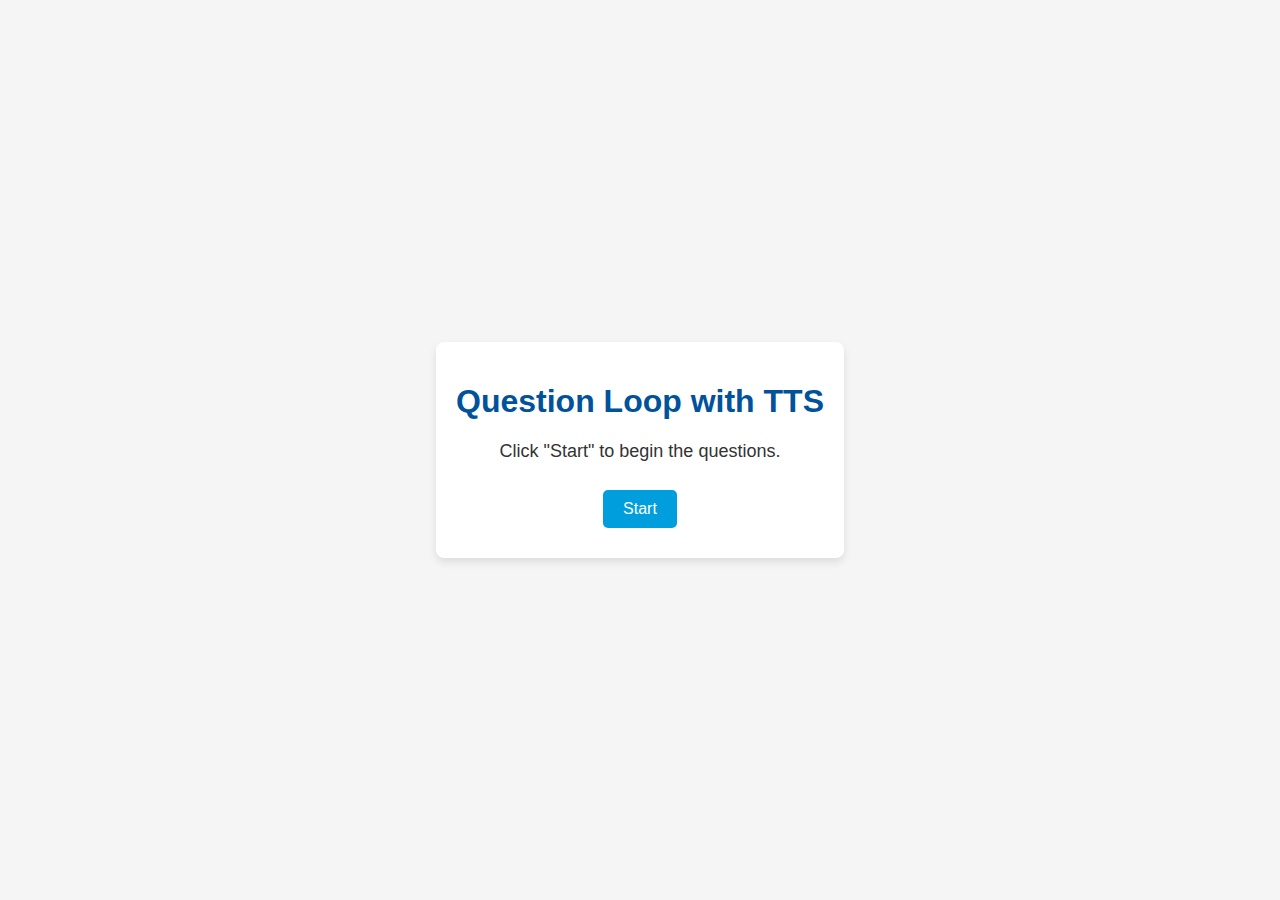
==== templates/index.html @ 54d4b464 "The TTS working fine and in loop" ====
<!DOCTYPE html>
<html lang="en">
<head>
    <meta charset="UTF-8">
    <meta name="viewport" content="width=device-width, initial-scale=1.0">
    <title>Question Loop with TTS</title>
    <link rel="stylesheet" href="/static/styles.css">
</head>
<body>
    <div class="container">
        <h1>Question Loop with TTS</h1>
        <p id="question">Click "Start" to begin the questions.</p>
        <button id="startButton">Start</button>
        <div id="audioPlayer"></div>
    </div>
    <script src="/static/scripts.js"></script>
</body>
</html>
---- static/styles.css ----
body {
    font-family: Arial, sans-serif;
    background-color: #f5f5f5;
    color: #333;
    margin: 0;
    padding: 0;
    display: flex;
    justify-content: center;
    align-items: center;
    height: 100vh;
}

.container {
    text-align: center;
    background-color: white;
    padding: 20px;
    border-radius: 8px;
    box-shadow: 0 4px 8px rgba(0, 0, 0, 0.1);
}

h1 {
    color: #00529B; /* MetLife blue */
}

button {
    background-color: #009EDD; /* MetLife teal */
    color: white;
    border: none;
    padding: 10px 20px;
    margin: 10px;
    border-radius: 5px;
    cursor: pointer;
    font-size: 16px;
}

button:disabled {
    background-color: #cccccc;
}

p {
    margin-top: 20px;
    font-size: 18px;
}
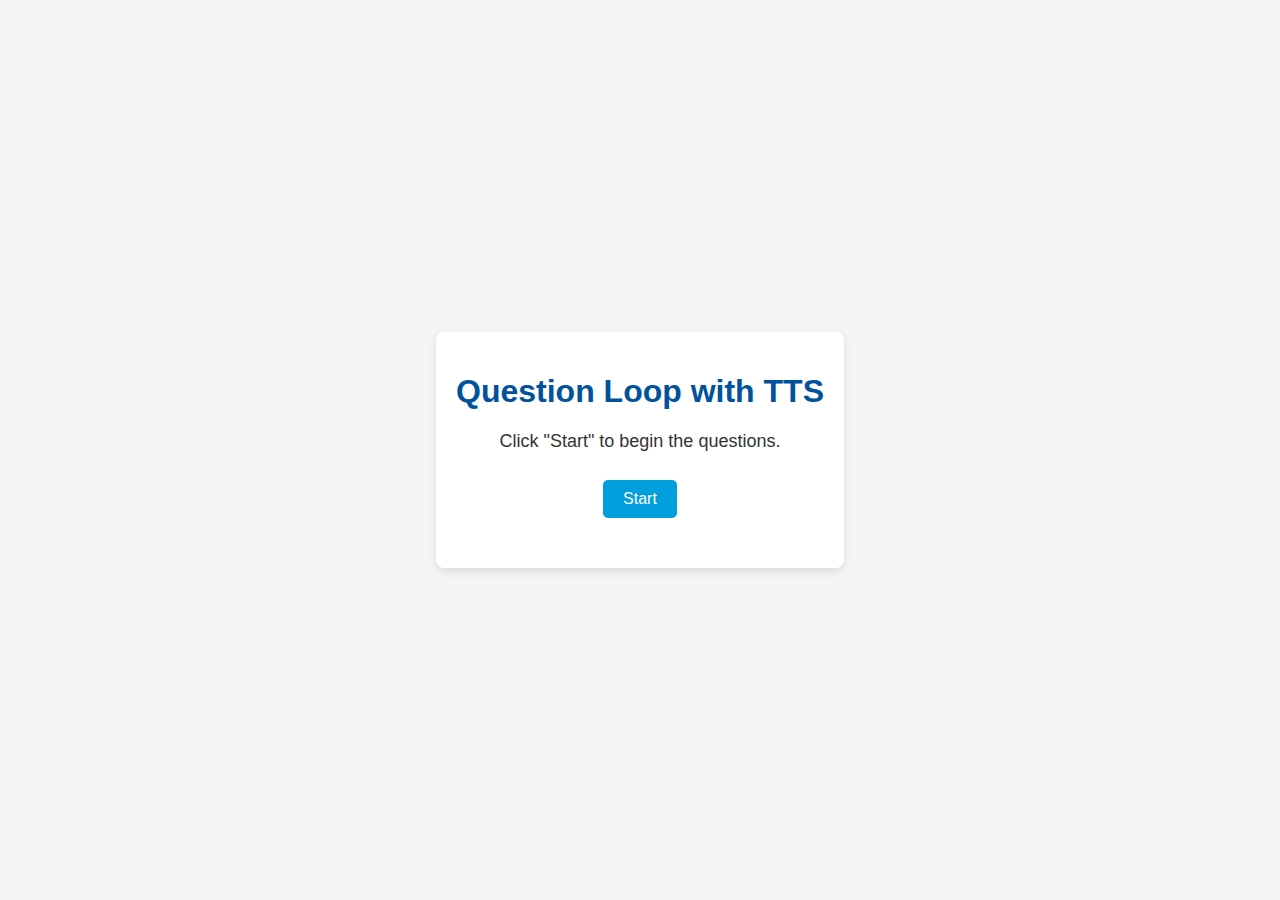
==== commit ceb1d3d8: "Clearnig files" ====
--- a/templates/index.html
+++ b/templates/index.html
@@ -12,6 +12,10 @@
         <p id="question">Click "Start" to begin the questions.</p>
         <button id="startButton">Start</button>
         <div id="audioPlayer"></div>
+        <!--div id="processingMessage" style="display: none;">
+            Processing details...
+        </div-->
+        <p id="transcription"></p>
     </div>
     <script src="/static/scripts.js"></script>
 </body>
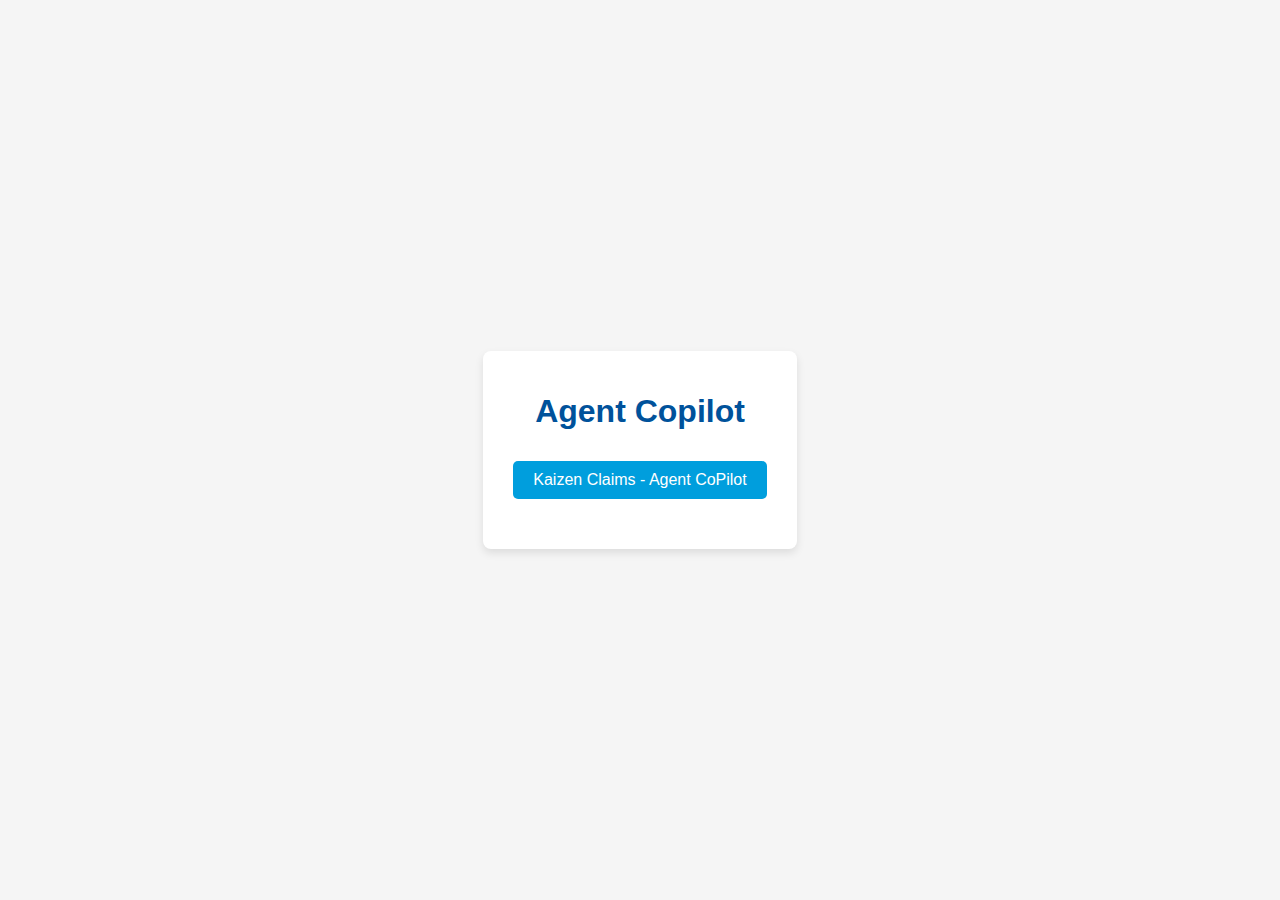
==== commit 2af324a1: "working code with english" ====
--- a/templates/index.html
+++ b/templates/index.html
@@ -1,22 +1,23 @@
 <!DOCTYPE html>
 <html lang="en">
+
 <head>
     <meta charset="UTF-8">
     <meta name="viewport" content="width=device-width, initial-scale=1.0">
-    <title>Question Loop with TTS</title>
+    <title>Real Time Key Phrase Extraction</title>
     <link rel="stylesheet" href="/static/styles.css">
 </head>
+
 <body>
     <div class="container">
-        <h1>Question Loop with TTS</h1>
-        <p id="question">Click "Start" to begin the questions.</p>
-        <button id="startButton">Start</button>
+        <h1>Agent Copilot</h1>
+        <button id="startButton">Kaizen Claims - Agent CoPilot</button>
+        <p id="question"></p>
         <div id="audioPlayer"></div>
-        <!--div id="processingMessage" style="display: none;">
-            Processing details...
-        </div-->
         <p id="transcription"></p>
+        <p id="recordingStatus"></p>
     </div>
     <script src="/static/scripts.js"></script>
 </body>
-</html>
+
+</html>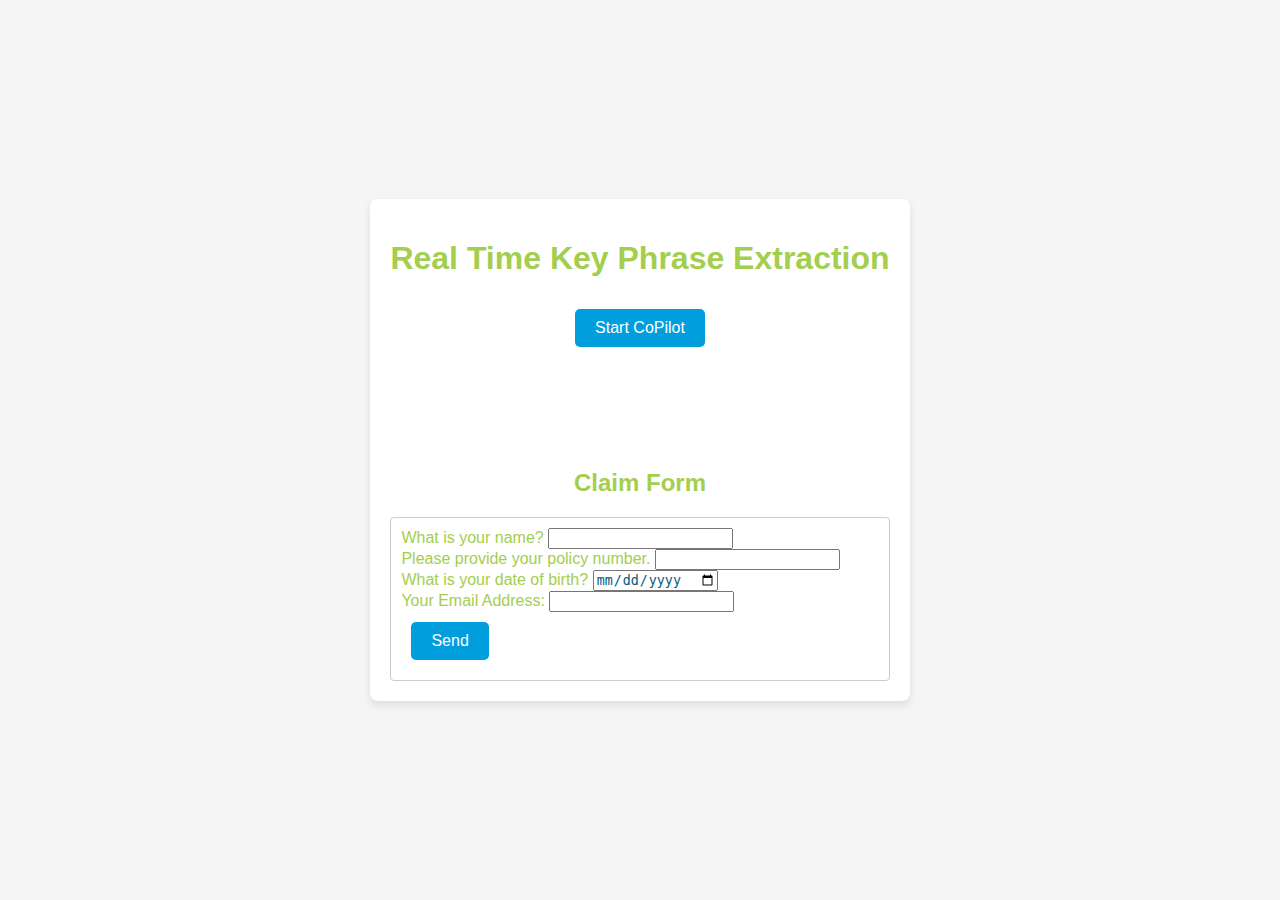
==== commit e21976c5: "Refined further for name" ====
--- a/templates/index.html
+++ b/templates/index.html
@@ -9,14 +9,50 @@
 </head>
 
 <body>
+    <!--header>
+        <nav>
+            <a href="#">Home</a>
+            <a href="#">About</a>
+            <a href="#">Services</a>
+            <a href="#">Contact</a>
+        </nav>
+    </header-->
     <div class="container">
-        <h1>Agent Copilot</h1>
-        <button id="startButton">Kaizen Claims - Agent CoPilot</button>
+        <h1>Real Time Key Phrase Extraction</h1>
+        <button id="startButton">Start CoPilot</button>
         <p id="question"></p>
         <div id="audioPlayer"></div>
         <p id="transcription"></p>
         <p id="recordingStatus"></p>
+        <br>
+        <br>
+        <br>
+        <br>
+        <h2>Claim Form</h2>
+        <form id="informationForm">
+            <label for="name">What is your name?</label>
+            <input type="text" id="name" name="name" required>
+            <br>
+            <label for="policyNumber">Please provide your policy number.</label>
+            <input type="text" id="policyNumber" name="policyNumber" required>
+            <br>
+            <label for="dob">What is your date of birth?</label>
+            <input type="date" id="dob" name="dob" required>
+            <br>
+            <label for="email">Your Email Address:</label>
+            <input type="email" id="email" name="email" required>
+            <br>
+            <button type="submit">Send</button>
+        </form>
     </div>
+    <!--footer>
+        <nav>
+            <a href="#">Privacy Policy</a>
+            <a href="#">Terms of Service</a>
+            <a href="#">Help</a>
+        </nav>
+        <p>&copy; Autobots. All rights reserved.</p>
+    </footer-->
     <script src="/static/scripts.js"></script>
 </body>
 
--- a/static/styles.css
+++ b/static/styles.css
@@ -18,9 +18,6 @@
     box-shadow: 0 4px 8px rgba(0, 0, 0, 0.1);
 }
 
-h1 {
-    color: #00529B; /* MetLife blue */
-}
 
 button {
     background-color: #009EDD; /* MetLife teal */
@@ -41,3 +38,51 @@
     margin-top: 20px;
     font-size: 18px;
 }
+
+/* New styles using the third MetLife color */
+.container h1,h2,
+.container button:hover {
+    color: #A4CE4E; /* MetLife green */
+}
+
+
+
+
+
+#informationForm {
+    display: block;
+    text-align: left;
+    color: #009EDD; /* MetLife teal */
+    width: 100%;
+    margin-top: 10px;
+    padding: 10px;
+    border-radius: 4px;
+    border: 1px solid #ccc;
+    box-sizing: border-box;
+}
+label {
+    text-align: right;
+    color: #A4CE4E;
+}
+input {
+    text-align: left;
+    color: #015b7f 
+}
+
+header, footer {
+    background-color: #333;
+    color: white;
+    padding: 10px 0;
+    text-align: center;
+    width: 100%;
+    left: 0;
+    z-index: 1000; /* Ensure header is above other content */
+}
+header nav a, footer nav a {
+    color: white;
+    margin: 0 15px;
+    text-decoration: none;
+}
+header nav a:hover, footer nav a:hover {
+    text-decoration: underline;
+}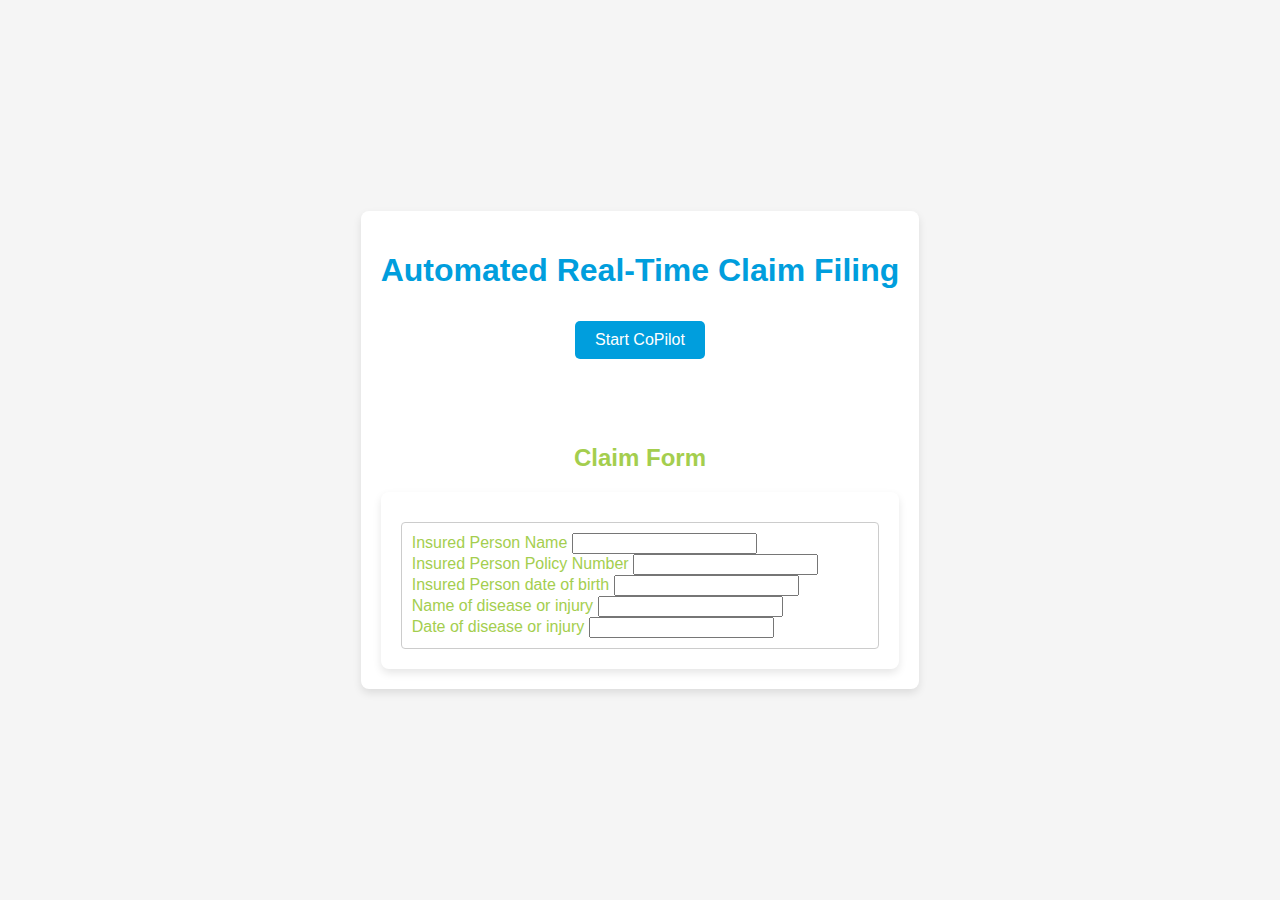
==== commit 0e0eff02: "Japanese text working" ====
--- a/templates/index.html
+++ b/templates/index.html
@@ -4,7 +4,7 @@
 <head>
     <meta charset="UTF-8">
     <meta name="viewport" content="width=device-width, initial-scale=1.0">
-    <title>Real Time Key Phrase Extraction</title>
+    <title>Autobots</title>
     <link rel="stylesheet" href="/static/styles.css">
 </head>
 
@@ -15,10 +15,15 @@
             <a href="#">About</a>
             <a href="#">Services</a>
             <a href="#">Contact</a>
+            Real-Time Data Extraction for Claims
+            Instant Claim Form Automation
+            Voice-Activated Claim Filing
+            Live Speech-to-Form Processing
+            Automated Real-Time Claim Submission
         </nav>
     </header-->
     <div class="container">
-        <h1>Real Time Key Phrase Extraction</h1>
+        <h1>Automated Real-Time Claim Filing</h1>
         <button id="startButton">Start CoPilot</button>
         <p id="question"></p>
         <div id="audioPlayer"></div>
@@ -26,24 +31,27 @@
         <p id="recordingStatus"></p>
         <br>
         <br>
-        <br>
-        <br>
         <h2>Claim Form</h2>
+        <div class="container">
         <form id="informationForm">
-            <label for="name">What is your name?</label>
+            <label for="name">Insured Person Name         </label>
             <input type="text" id="name" name="name" required>
             <br>
-            <label for="policyNumber">Please provide your policy number.</label>
+            <label for="policyNumber">Insured Person Policy Number</label>
             <input type="text" id="policyNumber" name="policyNumber" required>
             <br>
-            <label for="dob">What is your date of birth?</label>
-            <input type="date" id="dob" name="dob" required>
+            <label for="dob">Insured Person date of birth</label>
+            <input type="text" id="dob" name="dob" required>
             <br>
-            <label for="email">Your Email Address:</label>
-            <input type="email" id="email" name="email" required>
+            <label for="nameInjury">Name of disease or injury   </label>
+            <input type="text" id="nameInjury" name="nameInjury" required>
             <br>
-            <button type="submit">Send</button>
+            <label for="dateInjury">Date of disease or injury   </label>
+            <input type="text" id="dateInjury" name="dateInjury" required>
+            <br>
+            <!--button type="submit">Send</button-->
         </form>
+    </div>
     </div>
     <!--footer>
         <nav>
--- a/static/styles.css
+++ b/static/styles.css
@@ -40,9 +40,13 @@
 }
 
 /* New styles using the third MetLife color */
-.container h1,h2,
+
+body > div > h1 {
+    color: #009EDD; /* MetLife teal */
+}
+.container h2,
 .container button:hover {
-    color: #A4CE4E; /* MetLife green */
+    color: #A4CE4E; /* MetLife teal */
 }
 
 
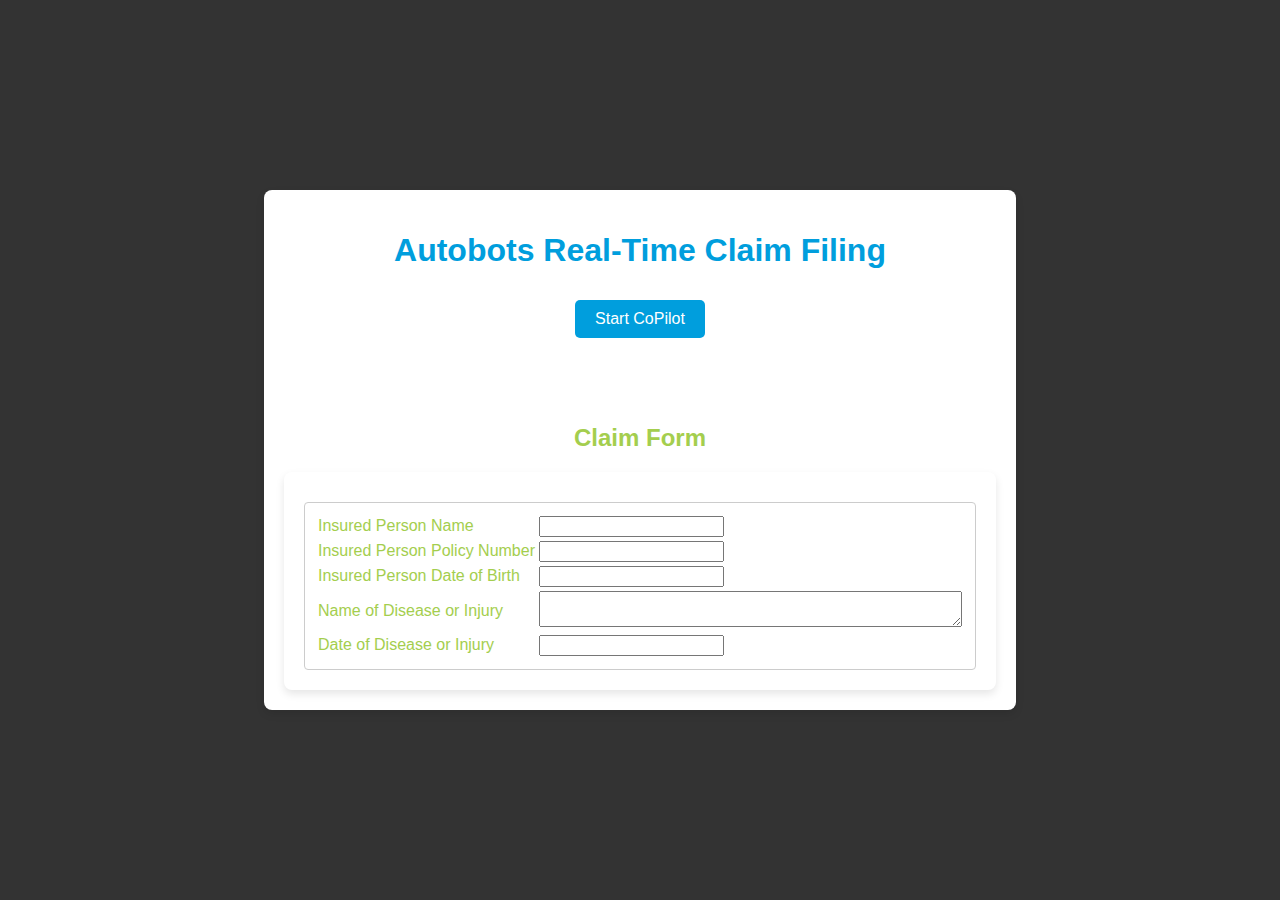
==== commit bb1aa32a: "Rebased" ====
--- a/templates/index.html
+++ b/templates/index.html
@@ -9,21 +9,9 @@
 </head>
 
 <body>
-    <!--header>
-        <nav>
-            <a href="#">Home</a>
-            <a href="#">About</a>
-            <a href="#">Services</a>
-            <a href="#">Contact</a>
-            Real-Time Data Extraction for Claims
-            Instant Claim Form Automation
-            Voice-Activated Claim Filing
-            Live Speech-to-Form Processing
-            Automated Real-Time Claim Submission
-        </nav>
-    </header-->
+
     <div class="container">
-        <h1>Automated Real-Time Claim Filing</h1>
+        <h1>Autobots Real-Time Claim Filing</h1>
         <button id="startButton">Start CoPilot</button>
         <p id="question"></p>
         <div id="audioPlayer"></div>
@@ -34,22 +22,29 @@
         <h2>Claim Form</h2>
         <div class="container">
         <form id="informationForm">
-            <label for="name">Insured Person Name         </label>
-            <input type="text" id="name" name="name" required>
-            <br>
-            <label for="policyNumber">Insured Person Policy Number</label>
-            <input type="text" id="policyNumber" name="policyNumber" required>
-            <br>
-            <label for="dob">Insured Person date of birth</label>
-            <input type="text" id="dob" name="dob" required>
-            <br>
-            <label for="nameInjury">Name of disease or injury   </label>
-            <input type="text" id="nameInjury" name="nameInjury" required>
-            <br>
-            <label for="dateInjury">Date of disease or injury   </label>
-            <input type="text" id="dateInjury" name="dateInjury" required>
-            <br>
-            <!--button type="submit">Send</button-->
+            
+            <table>
+                <tr>
+                    <td><label for="name">Insured Person Name</label></td>
+                    <td><input type="text" id="name" name="name" required></td>
+                </tr>
+                <tr>
+                    <td><label for="policyNumber">Insured Person Policy Number</label></td>
+                    <td><input type="text" id="policyNumber" name="policyNumber" required></td>
+                </tr>
+                <tr>
+                    <td><label for="dob">Insured Person Date of Birth</label></td>
+                    <td><input type="text" id="dob" name="dob" required></td>
+                </tr>
+                <tr>
+                    <td><label for="nameInjury">Name of Disease or Injury</label></td>
+                    <td><textarea id="nameInjury" name="nameInjury" required rows="2" cols="50"></textarea></td>
+                </tr>
+                <tr>
+                    <td><label for="dateInjury">Date of Disease or Injury</label></td>
+                    <td><input type="text" id="dateInjury" name="dateInjury" required></td>
+                </tr>
+            </table>
         </form>
     </div>
     </div>
--- a/static/styles.css
+++ b/static/styles.css
@@ -1,6 +1,6 @@
 body {
     font-family: Arial, sans-serif;
-    background-color: #f5f5f5;
+    background-color: #333;
     color: #333;
     margin: 0;
     padding: 0;
@@ -72,7 +72,10 @@
     text-align: left;
     color: #015b7f 
 }
-
+textarea {
+    text-align: left;
+    color: #015b7f 
+}
 header, footer {
     background-color: #333;
     color: white;
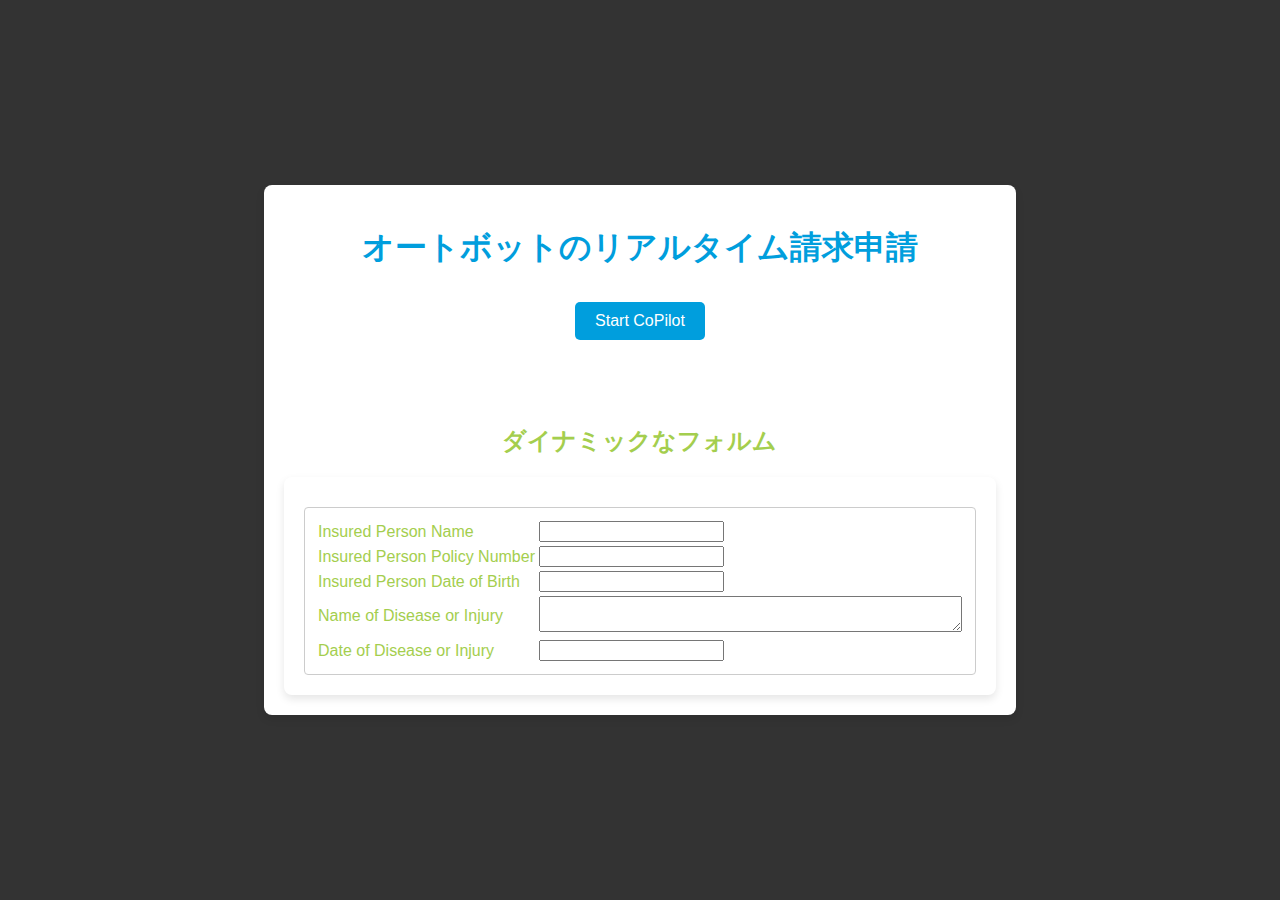
==== commit 34bb6f20: "Perefectly working code" ====
--- a/templates/index.html
+++ b/templates/index.html
@@ -11,7 +11,7 @@
 <body>
 
     <div class="container">
-        <h1>Autobots Real-Time Claim Filing</h1>
+        <h1>オートボットのリアルタイム請求申請</h1>
         <button id="startButton">Start CoPilot</button>
         <p id="question"></p>
         <div id="audioPlayer"></div>
@@ -19,7 +19,7 @@
         <p id="recordingStatus"></p>
         <br>
         <br>
-        <h2>Claim Form</h2>
+        <h2>ダイナミックなフォルム</h2>
         <div class="container">
         <form id="informationForm">
             
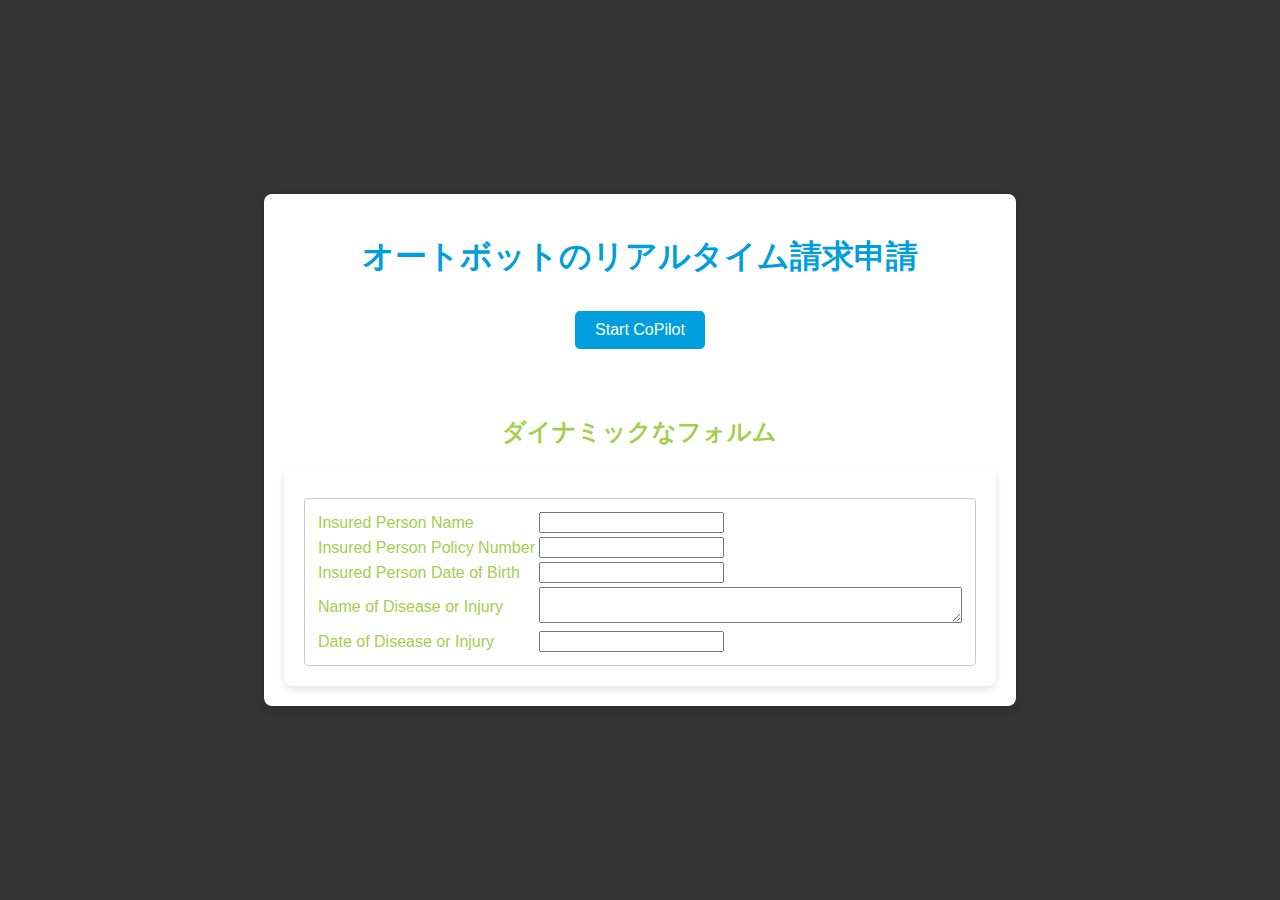
==== commit 9a9b40c0: "retry" ====
--- a/templates/index.html
+++ b/templates/index.html
@@ -17,7 +17,6 @@
         <div id="audioPlayer"></div>
         <p id="transcription"></p>
         <p id="recordingStatus"></p>
-        <br>
         <br>
         <h2>ダイナミックなフォルム</h2>
         <div class="container">
